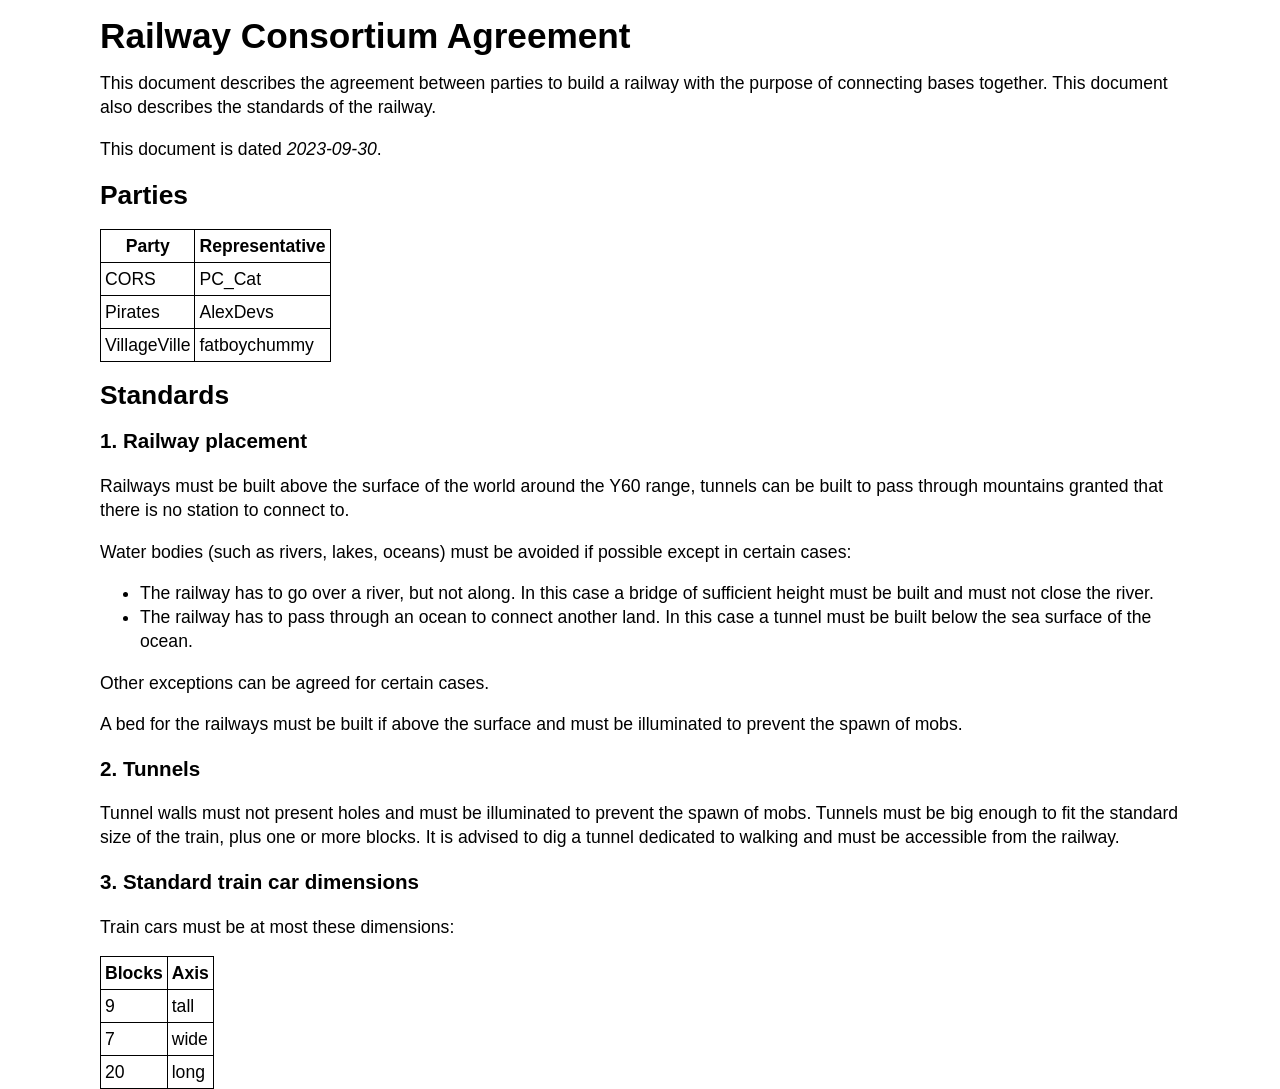
==== railway.html @ dc6e395b "Migrate website to Github pages?" ====
<!DOCTYPE html>
<html lang="en">

<head>
    <meta charset="UTF-8">
    <meta name="viewport" content="width=device-width, initial-scale=1.0">
    <title>Railway Consortium Agreement</title>
	<link href="doc.css" rel="stylesheet">
</head>

<body>

<h1>Railway Consortium Agreement</h1>

<p>This document describes the agreement between parties to build a railway with the purpose of connecting bases together.
This document also describes the standards of the railway.</p>
<p>This document is dated <em>2023-09-30</em>.</p>
<h2 id="parties">Parties</h2>
<table>
<thead>
<tr>
<th>Party</th>
<th>Representative</th>
</tr>
</thead>
<tbody>
<tr>
<td>CORS</td>
<td>PC_Cat</td>
</tr>
<tr>
<td>Pirates</td>
<td>AlexDevs</td>
</tr>
<tr>
<td>VillageVille</td>
<td>fatboychummy</td>
</tr>
</tbody>
</table>
<h2 id="standards">Standards</h2>
<h3 id="1-railway-placement">1. Railway placement</h3>
<p>Railways must be built above the surface of the world around the Y60 range, tunnels can be built to pass through mountains granted that there is no station to connect to.</p>
<p>Water bodies (such as rivers, lakes, oceans) must be avoided if possible except in certain cases:</p>
<ul>
<li>The railway has to go over a river, but not along.
In this case a bridge of sufficient height must be built and must not close the river.</li>
<li>The railway has to pass through an ocean to connect another land.
In this case a tunnel must be built below the sea surface of the ocean.</li>
</ul>
<p>Other exceptions can be agreed for certain cases.</p>
<p>A bed for the railways must be built if above the surface and must be illuminated to prevent the spawn of mobs.</p>
<h3 id="2-tunnels">2. Tunnels</h3>
<p>Tunnel walls must not present holes and must be illuminated to prevent the spawn of mobs.
Tunnels must be big enough to fit the standard size of the train, plus one or more blocks.
It is advised to dig a tunnel dedicated to walking and must be accessible from the railway.</p>
<h3 id="3-standard-train-car-dimensions">3. Standard train car dimensions</h3>
<p>Train cars must be at most these dimensions:</p>
<table>
<thead>
<tr>
<th>Blocks</th>
<th>Axis</th>
</tr>
</thead>
<tbody>
<tr>
<td>9</td>
<td>tall</td>
</tr>
<tr>
<td>7</td>
<td>wide</td>
</tr>
<tr>
<td>20</td>
<td>long</td>
</tr>
</tbody>
</table>


</body>

</html>
---- doc.css ----
body {
	margin: 0 auto;
	max-width: 1080px;
	font-family: sans-serif;
	font-size: 1.1rem;
	line-height: 1.5rem;
}

table {
	border-collapse: collapse;
}

table, th, td {
	border: 1px solid;
}

th, td {
	padding: 4px;
}
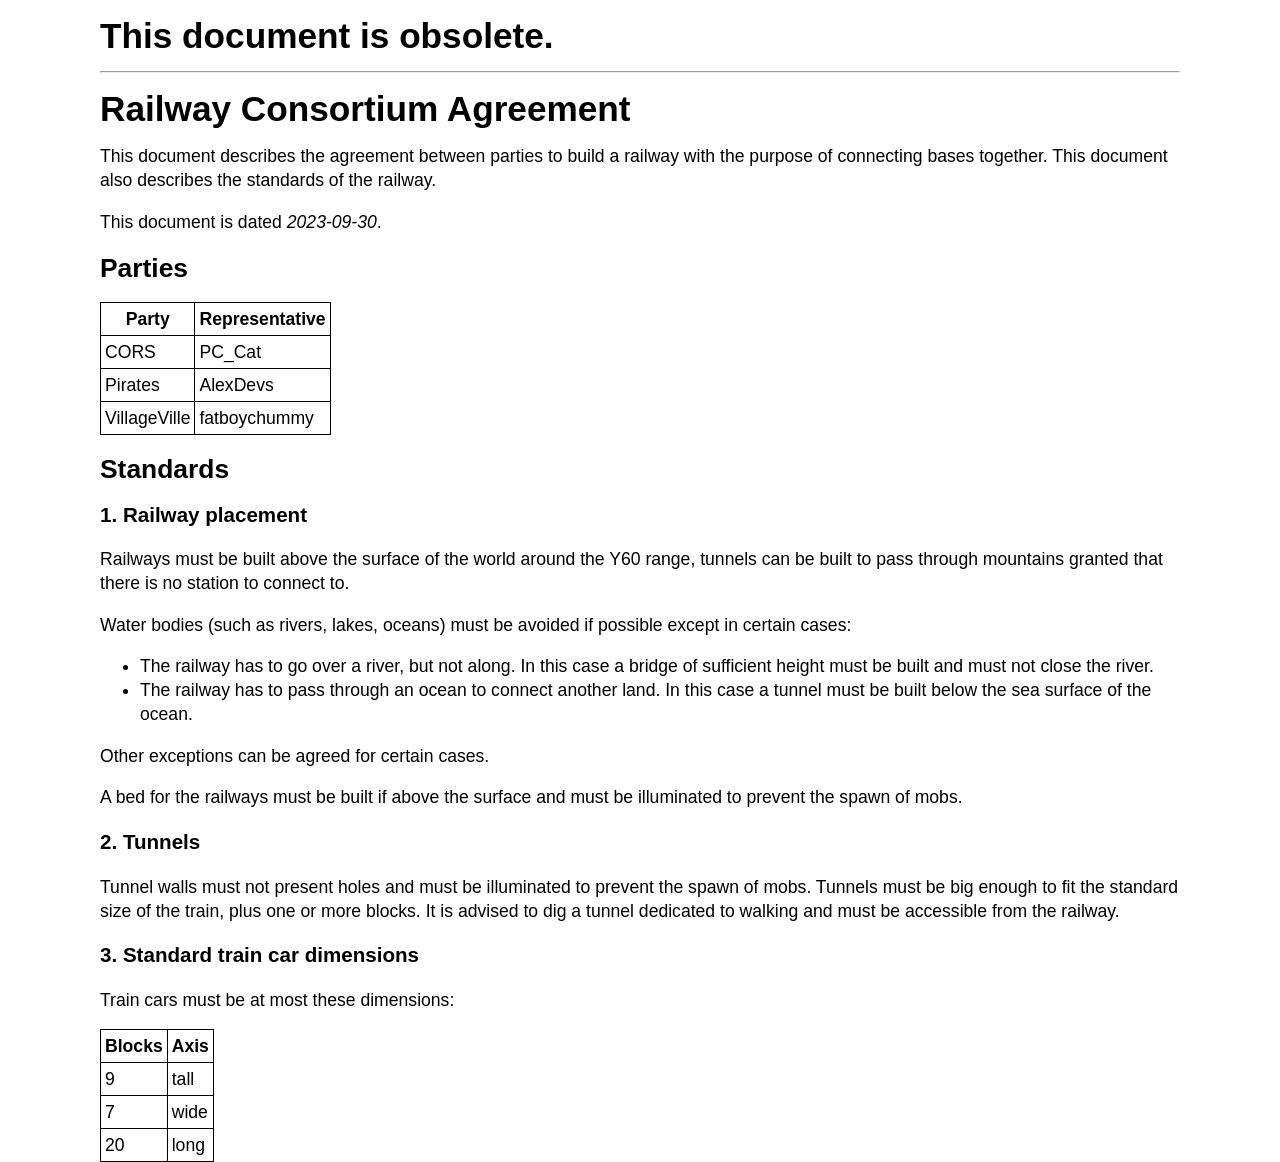
==== commit 671874d6: "Updated website" ====
--- a/railway.html
+++ b/railway.html
@@ -5,81 +5,108 @@
     <meta charset="UTF-8">
     <meta name="viewport" content="width=device-width, initial-scale=1.0">
     <title>Railway Consortium Agreement</title>
-	<link href="doc.css" rel="stylesheet">
+    <style>
+        body {
+            margin: 0 auto;
+            max-width: 1080px;
+            font-family: sans-serif;
+            font-size: 1.1rem;
+            line-height: 1.5rem;
+        }
+
+        table {
+            border-collapse: collapse;
+        }
+
+        table,
+        th,
+        td {
+            border: 1px solid;
+        }
+
+        th,
+        td {
+            padding: 4px;
+        }
+    </style>
 </head>
 
 <body>
+    <h1>This document is obsolete.</h1>
+    <hr />
+    <h1>Railway Consortium Agreement</h1>
 
-<h1>Railway Consortium Agreement</h1>
-
-<p>This document describes the agreement between parties to build a railway with the purpose of connecting bases together.
-This document also describes the standards of the railway.</p>
-<p>This document is dated <em>2023-09-30</em>.</p>
-<h2 id="parties">Parties</h2>
-<table>
-<thead>
-<tr>
-<th>Party</th>
-<th>Representative</th>
-</tr>
-</thead>
-<tbody>
-<tr>
-<td>CORS</td>
-<td>PC_Cat</td>
-</tr>
-<tr>
-<td>Pirates</td>
-<td>AlexDevs</td>
-</tr>
-<tr>
-<td>VillageVille</td>
-<td>fatboychummy</td>
-</tr>
-</tbody>
-</table>
-<h2 id="standards">Standards</h2>
-<h3 id="1-railway-placement">1. Railway placement</h3>
-<p>Railways must be built above the surface of the world around the Y60 range, tunnels can be built to pass through mountains granted that there is no station to connect to.</p>
-<p>Water bodies (such as rivers, lakes, oceans) must be avoided if possible except in certain cases:</p>
-<ul>
-<li>The railway has to go over a river, but not along.
-In this case a bridge of sufficient height must be built and must not close the river.</li>
-<li>The railway has to pass through an ocean to connect another land.
-In this case a tunnel must be built below the sea surface of the ocean.</li>
-</ul>
-<p>Other exceptions can be agreed for certain cases.</p>
-<p>A bed for the railways must be built if above the surface and must be illuminated to prevent the spawn of mobs.</p>
-<h3 id="2-tunnels">2. Tunnels</h3>
-<p>Tunnel walls must not present holes and must be illuminated to prevent the spawn of mobs.
-Tunnels must be big enough to fit the standard size of the train, plus one or more blocks.
-It is advised to dig a tunnel dedicated to walking and must be accessible from the railway.</p>
-<h3 id="3-standard-train-car-dimensions">3. Standard train car dimensions</h3>
-<p>Train cars must be at most these dimensions:</p>
-<table>
-<thead>
-<tr>
-<th>Blocks</th>
-<th>Axis</th>
-</tr>
-</thead>
-<tbody>
-<tr>
-<td>9</td>
-<td>tall</td>
-</tr>
-<tr>
-<td>7</td>
-<td>wide</td>
-</tr>
-<tr>
-<td>20</td>
-<td>long</td>
-</tr>
-</tbody>
-</table>
+    <p>This document describes the agreement between parties to build a railway with the purpose of connecting bases
+        together.
+        This document also describes the standards of the railway.</p>
+    <p>This document is dated <em>2023-09-30</em>.</p>
+    <h2 id="parties">Parties</h2>
+    <table>
+        <thead>
+            <tr>
+                <th>Party</th>
+                <th>Representative</th>
+            </tr>
+        </thead>
+        <tbody>
+            <tr>
+                <td>CORS</td>
+                <td>PC_Cat</td>
+            </tr>
+            <tr>
+                <td>Pirates</td>
+                <td>AlexDevs</td>
+            </tr>
+            <tr>
+                <td>VillageVille</td>
+                <td>fatboychummy</td>
+            </tr>
+        </tbody>
+    </table>
+    <h2 id="standards">Standards</h2>
+    <h3 id="1-railway-placement">1. Railway placement</h3>
+    <p>Railways must be built above the surface of the world around the Y60 range, tunnels can be built to pass through
+        mountains granted that there is no station to connect to.</p>
+    <p>Water bodies (such as rivers, lakes, oceans) must be avoided if possible except in certain cases:</p>
+    <ul>
+        <li>The railway has to go over a river, but not along.
+            In this case a bridge of sufficient height must be built and must not close the river.</li>
+        <li>The railway has to pass through an ocean to connect another land.
+            In this case a tunnel must be built below the sea surface of the ocean.</li>
+    </ul>
+    <p>Other exceptions can be agreed for certain cases.</p>
+    <p>A bed for the railways must be built if above the surface and must be illuminated to prevent the spawn of mobs.
+    </p>
+    <h3 id="2-tunnels">2. Tunnels</h3>
+    <p>Tunnel walls must not present holes and must be illuminated to prevent the spawn of mobs.
+        Tunnels must be big enough to fit the standard size of the train, plus one or more blocks.
+        It is advised to dig a tunnel dedicated to walking and must be accessible from the railway.</p>
+    <h3 id="3-standard-train-car-dimensions">3. Standard train car dimensions</h3>
+    <p>Train cars must be at most these dimensions:</p>
+    <table>
+        <thead>
+            <tr>
+                <th>Blocks</th>
+                <th>Axis</th>
+            </tr>
+        </thead>
+        <tbody>
+            <tr>
+                <td>9</td>
+                <td>tall</td>
+            </tr>
+            <tr>
+                <td>7</td>
+                <td>wide</td>
+            </tr>
+            <tr>
+                <td>20</td>
+                <td>long</td>
+            </tr>
+        </tbody>
+    </table>
 
 
 </body>
 
-</html>
+</html>
